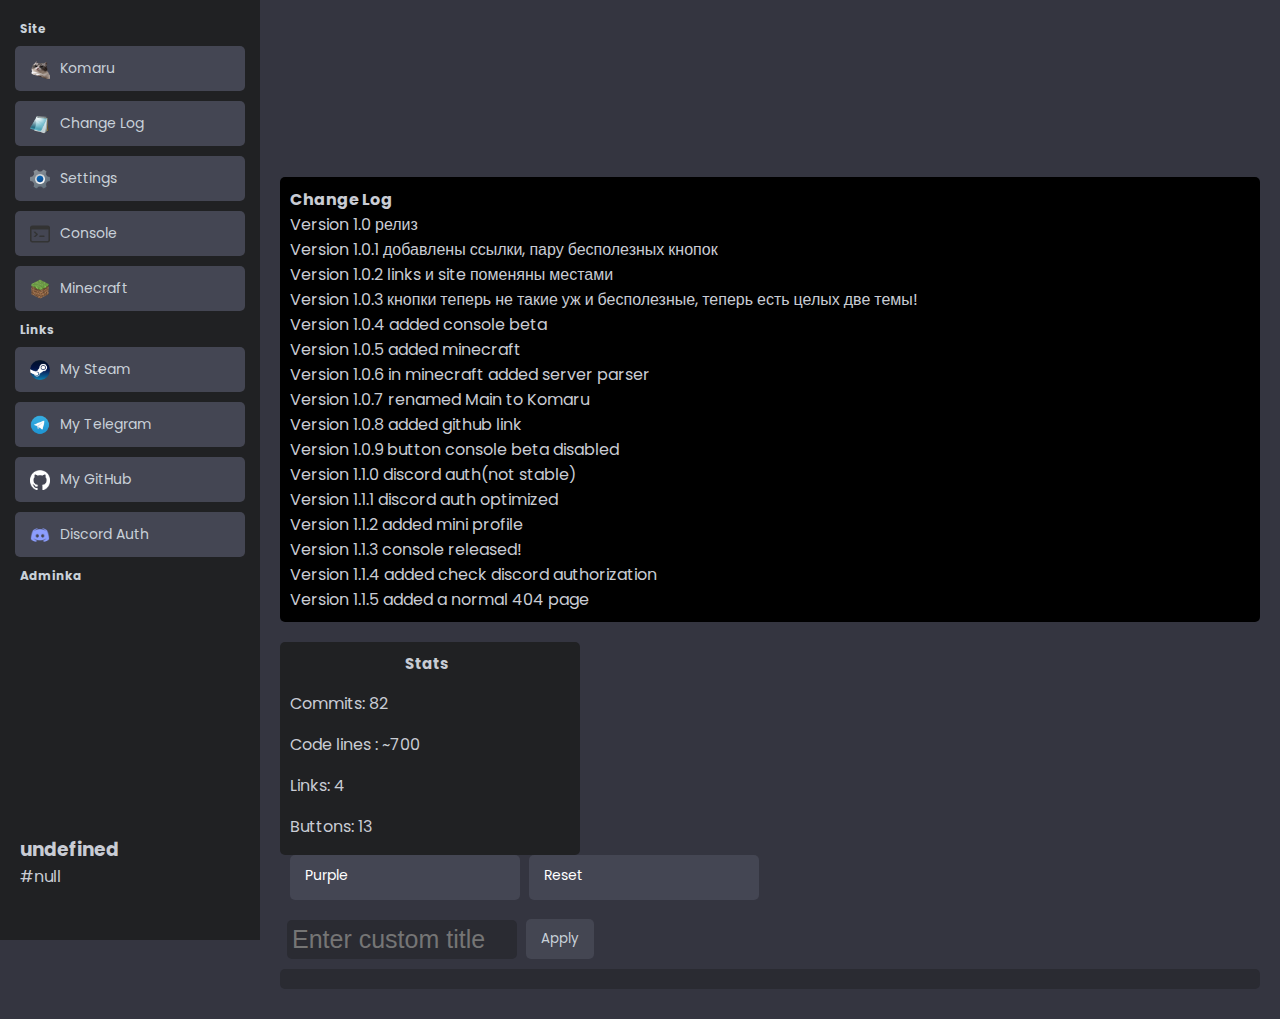
==== index.html @ bc34cfc7 "404" ====
<!DOCTYPE html>
<html lang="ru">
<head>
    <title>//////////////////</title>
    <meta charset="utf-8">
    <link rel="preconnect" href="https://fonts.googleapis.com">
    <link rel="preconnect" href="https://fonts.gstatic.com" crossorigin>
    <link href="https://fonts.googleapis.com/css2?family=Poppins:wght@500&display=swap" rel="stylesheet">
    <script src="https://code.jquery.com/jquery-3.6.0.min.js"></script>
    <script src="js/script.js"></script>
    <script src="js/title.js"></script>
    <script src="js/log.js"></script>
    <script src="js/auth.js"></script>
    <script src="js/profile.js"></script>
    <link rel="stylesheet" href="css/main.css">
    <link type="image/x-icon" href="res/favicon.ico" rel="shortcut icon">
</head>
<body>
<div class="notification" id="notification"></div>
<div class="sidebar">

    <h1>Site</h1>

    <a class="btn" onclick="openTab('Main')">
        <img src="res/main.png" alt="Main">
        Komaru
    </a>

    <a class="btn" onclick="openTab('ChangeLog')">
        <img src="res/notepad.png" alt="Change Log">
        Change Log
    </a>
    <a class="btn" onclick="openTab('settings')">
        <img src="res/settings.png" alt="Settings">
        Settings
    </a>

    <a class="btn" onclick="openTab('Console')">
        <img src="res/console.png" alt="Console">
        Console
    </a>

    <a class="btn" onclick="openTab('Minecraft')">
        <img src="res/minecraft.png" alt="Minecraft">
        Minecraft
    </a>


    <h1>Links</h1>

    <a class="btn" href="https://steamcommunity.com/id/myaunkpl/">
        <img src="res/steam.png" alt="Steam Logo">
        My Steam
    </a>

    <a class="btn" href="https://t.me/nkpll">
        <img src="res/telegram.png" alt="Telegram Logo">
        My Telegram
    </a>

    <a class="btn" href="https://github.com/nkplka">
        <img src="res/github.png" alt="Github logo">
        My GitHub
    </a>

    <a class="btn" id="discordAuth">
        <img src="res/discord.png" alt="Discord lLogo">
        Discord Auth
    </a>




    <script>
        function isAuthenticated() {

            const username = getCookie("username");
            const discriminator = getCookie("discriminator");
            if (username && discriminator) {
                console.log("алреди аутхед " + username + "#" + discriminator);
                showNotification("already authenticated", 'success', 2000);
                return true;
            }
            return false;
        }

        function showNotification(message, type, duration) {
            const notification = document.getElementById('notification');
            notification.textContent = message;
            notification.className = 'notification ' + type + ' show';
            setTimeout(function() {
                notification.classList.remove('show');
            }, duration);
        }



        function getCookie(name) {
            const match = document.cookie.match(new RegExp('(^| )' + name + '=([^;]+)'));
            if (match) {
                return match[2];
            }
            return null;
        }

        document.getElementById('discordAuth').addEventListener('click', function() {
            if (isAuthenticated()) {
                return true;
            }

            else {
                window.location.href = 'https://discord.com/api/oauth2/authorize?client_id=1105905851371368488&redirect_uri=https://nkpl.ru/&response_type=token&scope=identify';
            }
        });
    </script>



    <h1 id="adm" class="adminka">Adminka</h1>


    <a class="btn" onclick="openTab('admin')" id="admin-panel" style="display: none;">
        <img src="res/admin.png" alt="Admin panel">
        Admin panel
    </a>

    <div class="profile">
        <h3 id="username">username</h3>
        <p id="discriminator">#tag</p>
    </div>

</div>
<div class="content">
    <div id="Main" class="tab">
        <video src="res/kit.mp4" autoplay width="1010"></video>
    </div>

    <div id="ChangeLog" class="tab">
        <div class="chat-container">
            <div class="message">
                <div class="user">Change Log</div>
                <div class="text">Version 1.0 релиз</div>
                <div class="text">Version 1.0.1 добавлены ссылки, пару бесполезных кнопок</div>
                <div class="text">Version 1.0.2 links и site поменяны местами</div>
                <div class="text">Version 1.0.3 кнопки теперь не такие уж и бесполезные, теперь есть целых две темы!</div>
                <div class="text">Version 1.0.4 added console beta</div>
                <div class="text">Version 1.0.5 added minecraft</div>
                <div class="text">Version 1.0.6 in minecraft added server parser</div>
                <div class="text">Version 1.0.7 renamed Main to Komaru</div>
                <div class="text">Version 1.0.8 added github link</div>
                <div class="text">Version 1.0.9 button console beta disabled</div>
                <div class="text">Version 1.1.0 discord auth(not stable)</div>
                <div class="text">Version 1.1.1 discord auth optimized</div>
                <div class="text">Version 1.1.2 added mini profile</div>
                <div class="text">Version 1.1.3 console released!</div>
                <div class="text">Version 1.1.4 added check discord authorization</div>
                <div class="text">Version 1.1.5 added a normal 404 page</div>
            </div>
        </div>
        <div class="stats">
            <h1>Stats</h1>
            <p>Commits: 82</p>
            <p>Code lines : ~700</p>
            <p>Links: 4</p>
            <p>Buttons: 13</p>
        </div>

    </div>

    <div id="settings" class="tab" >

        <a class="btn" onclick="changeTheme('css/purple.css')" style="margin-left: -100px; user-select: none;">
            Purple
        </a>

        <a class="btn" onclick="changeTheme('css/Main.css')" style="margin-left: 5px; user-select: none;">
            Reset
        </a>

        <div>
            <label for="title-input">Custom Title:</label>
            <input id="title-input" type="text" placeholder="Enter custom title">
            <button id="title-submit-btn" onclick="changeCustomTitle()">Apply</button>
        </div>

    </div>

    <div id="console-tab" class="tab">

    </div>

    <div id="Minecraft" class="tab">
        <script>serverstat()</script>
    </div>

    <div id="admin" class="tab" style="display: none;">

    </div>





</div>
</body>
</html>
---- css/main.css ----
body {
    font-family: 'Poppins', sans-serif;
    margin: 0;
    padding: 0;
    background-color: #343540;
    color: #c9ccd4;
}
.sidebar {
    width: 220px;
    height: 100%;
    position: fixed;
    top: 0;
    left: 0;
    padding: 20px;
    background-color: #202123;
    user-select: none;
}
.sidebar h1 {
    font-size: 12px;
    color: #c9d1d9;
    margin-top: 0;
}
.sidebar a {
    display: flex;
    align-items: center;
    color: #c9d1d9;
    margin-bottom: 10px;
    text-decoration: none;
}
.sidebar a img {
    width: 20px;
    height: 20px;
    margin-right: 10px;
}
.content {
    margin-left: 370px;
    padding: 20px;
}
.btn {
    display: inline-block;
    padding: 10px 15px;
    background-color: #444653;
    color: #fff;
    border: none;
    border-radius: 5px;
    font-size: 14px;
    cursor: pointer;
    text-decoration: none;
    width: 200px;
    height: 25px;
    margin-left: -5px;
}


.btn:hover {
    background-color: #2a2b32;
}
.chat-container {
    background-color: #000000;
    border-radius: 5px;
    padding: 10px;
    max-height: 900px;
    overflow-y: auto;
    margin-left: -110px;
}

.user {
    font-weight: bold;
}

input[type="text"] {
    padding: 5px;
    border: none;
    border-radius: 5px;
    margin-bottom: 10px;
    font-size: 25px;
    width: 220px;
    margin-top: 20px;
    background-color: #2a2b32;
    color: #c9d1d9;
    margin-left: -210px;
}

button {
    font-family: 'Poppins', sans-serif;
    padding: 10px 15px;
    background-color: #444652;
    color: #c9d1d9;
    border: none;
    border-radius: 5px;
    cursor: pointer;
    margin-left: 5px;
    margin-top: -5px;
    vertical-align: 5px;
}

button:hover {
    background-color: #2a2b32;
}

input[type="text"]:focus {
    outline: none;
}

#Minecraft {
    background-color: #2a2b32;
    padding: 10px;
    border-radius: 5px;
    color: #c9d1d9;
    margin-bottom: 10px;
    margin-left: -110px;
}

#Minecraft p {
    margin: 5px 0;
}

.btn.disabled {
    cursor: not-allowed;
    opacity: 0.6;
}
.profile {
    margin-top: 250px;
}

.profile h3,
.profile p {
    margin: 0;
}

.notification {
    position: fixed;
    top: 50%;
    left: 50%;
    transform: translate(-50%, -50%);
    background-color: #2a2b32;
    color: #c9d1d9;
    padding: 10px 20px;
    border-radius: 5px;
    font-size: 14px;
    opacity: 0;
    z-index: 9999;
    transition: opacity 0.3s ease-in-out;
}

.notification.show {
    opacity: 1;
}

.stats {
    user-select: none;
    width: 300px;
    background-color: #202123;
    margin-top: 20px;
    margin-left: -110px;
    border-radius: 5px;
    overflow-y: auto;
}

.stats h1 {
    font-size: 15px;
    margin-left: 125px;
}

.stats p {
    margin-left: 10px;
}
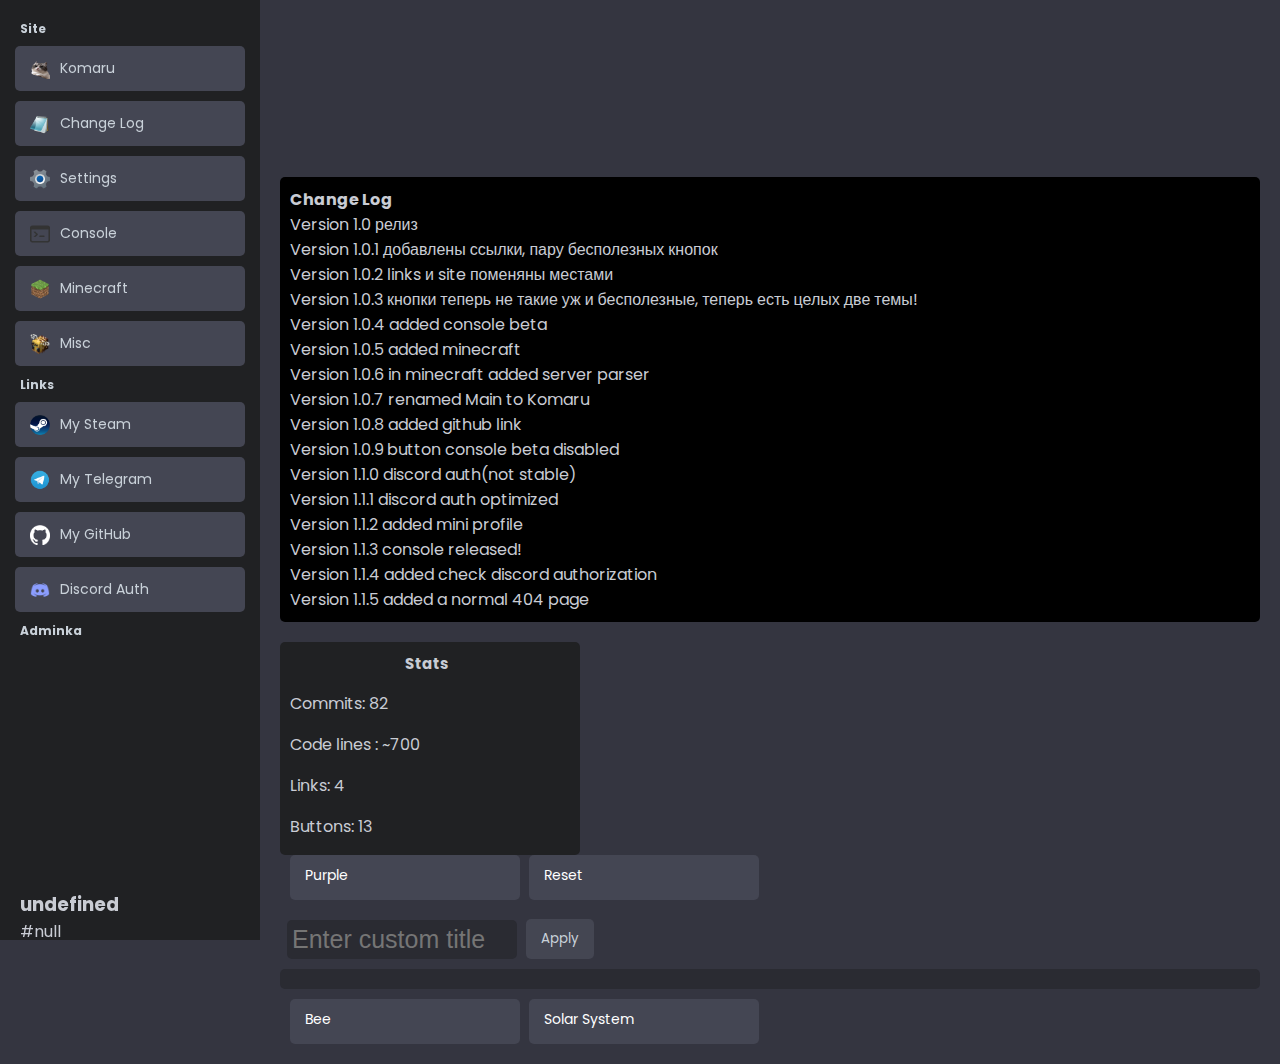
==== commit f52f77dd: "misc" ====
--- a/index.html
+++ b/index.html
@@ -43,6 +43,11 @@
     <a class="btn" onclick="openTab('Minecraft')">
         <img src="res/minecraft.png" alt="Minecraft">
         Minecraft
+    </a>
+
+    <a class="btn" onclick="openTab('Misc')">
+        <img src="res/bee.png" alt="Misc">
+        Misc
     </a>
 
 
@@ -193,9 +198,17 @@
         <script>serverstat()</script>
     </div>
 
+    <div id="Misc" class="tab">
+        <a class="btn" onclick="location.href='other/Bee/index.html'" style="margin-left: -100px">Bee</a>
+        <a class="btn" onclick="location.href='other/Solar System'" style="margin-left: 5px">Solar System</a>
+    </div>
+
+
+
     <div id="admin" class="tab" style="display: none;">
 
     </div>
+
 
 
 
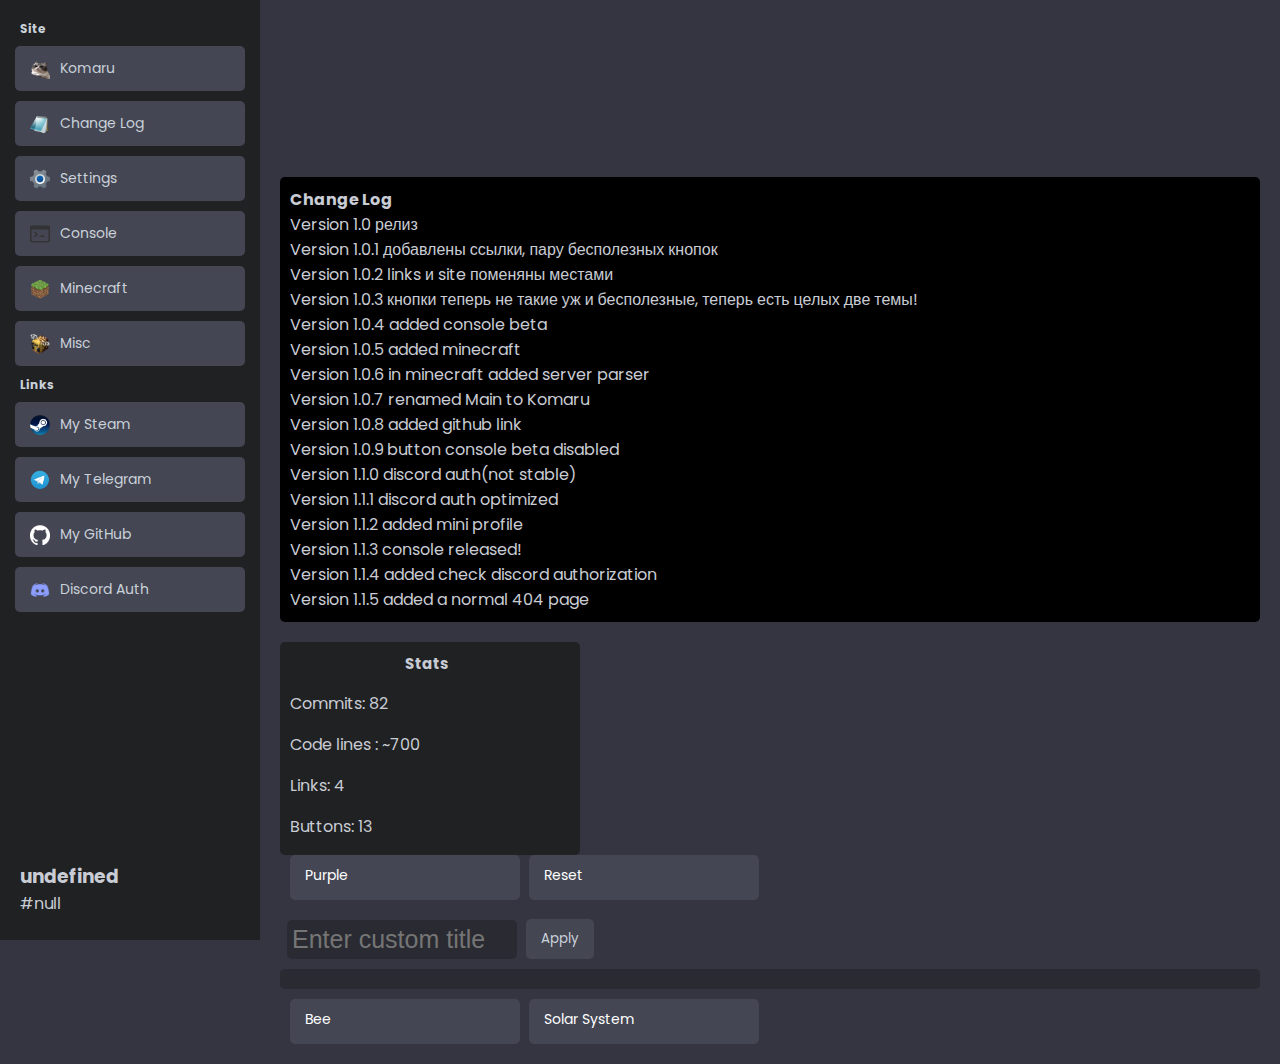
==== commit ddd14572: "notify style" ====
--- a/index.html
+++ b/index.html
@@ -120,14 +120,6 @@
     </script>
 
 
-
-    <h1 id="adm" class="adminka">Adminka</h1>
-
-
-    <a class="btn" onclick="openTab('admin')" id="admin-panel" style="display: none;">
-        <img src="res/admin.png" alt="Admin panel">
-        Admin panel
-    </a>
 
     <div class="profile">
         <h3 id="username">username</h3>
@@ -199,15 +191,13 @@
     </div>
 
     <div id="Misc" class="tab">
-        <a class="btn" onclick="location.href='other/Bee/index.html'" style="margin-left: -100px">Bee</a>
-        <a class="btn" onclick="location.href='other/Solar System'" style="margin-left: 5px">Solar System</a>
-    </div>
-
-
-
-    <div id="admin" class="tab" style="display: none;">
-
-    </div>
+        <a class="btn" onclick="window.open('other/Bee/index.html'); location.href='https://codepen.io/fariati/pen/oNpZRbd'" style="margin-left: -100px">Bee</a>
+        <a class="btn" onclick="window.open('other/Solar System'); location.href='https://codepen.io/juliangarnier/pen/krNqZO'" style="margin-left: 5px">Solar System</a>
+    </div>
+
+
+
+
 
 
 
--- a/css/main.css
+++ b/css/main.css
@@ -130,22 +130,24 @@
 
 .notification {
     position: fixed;
-    top: 50%;
-    left: 50%;
-    transform: translate(-50%, -50%);
-    background-color: #2a2b32;
-    color: #c9d1d9;
+    top: 20px;
+    right: 20px;
+    background-color: #202123;
+    color: #ffffff;
     padding: 10px 20px;
     border-radius: 5px;
     font-size: 14px;
     opacity: 0;
     z-index: 9999;
     transition: opacity 0.3s ease-in-out;
+    transform: translateX(100%);
 }
 
 .notification.show {
     opacity: 1;
+    transform: translateX(0);
 }
+
 
 .stats {
     user-select: none;
